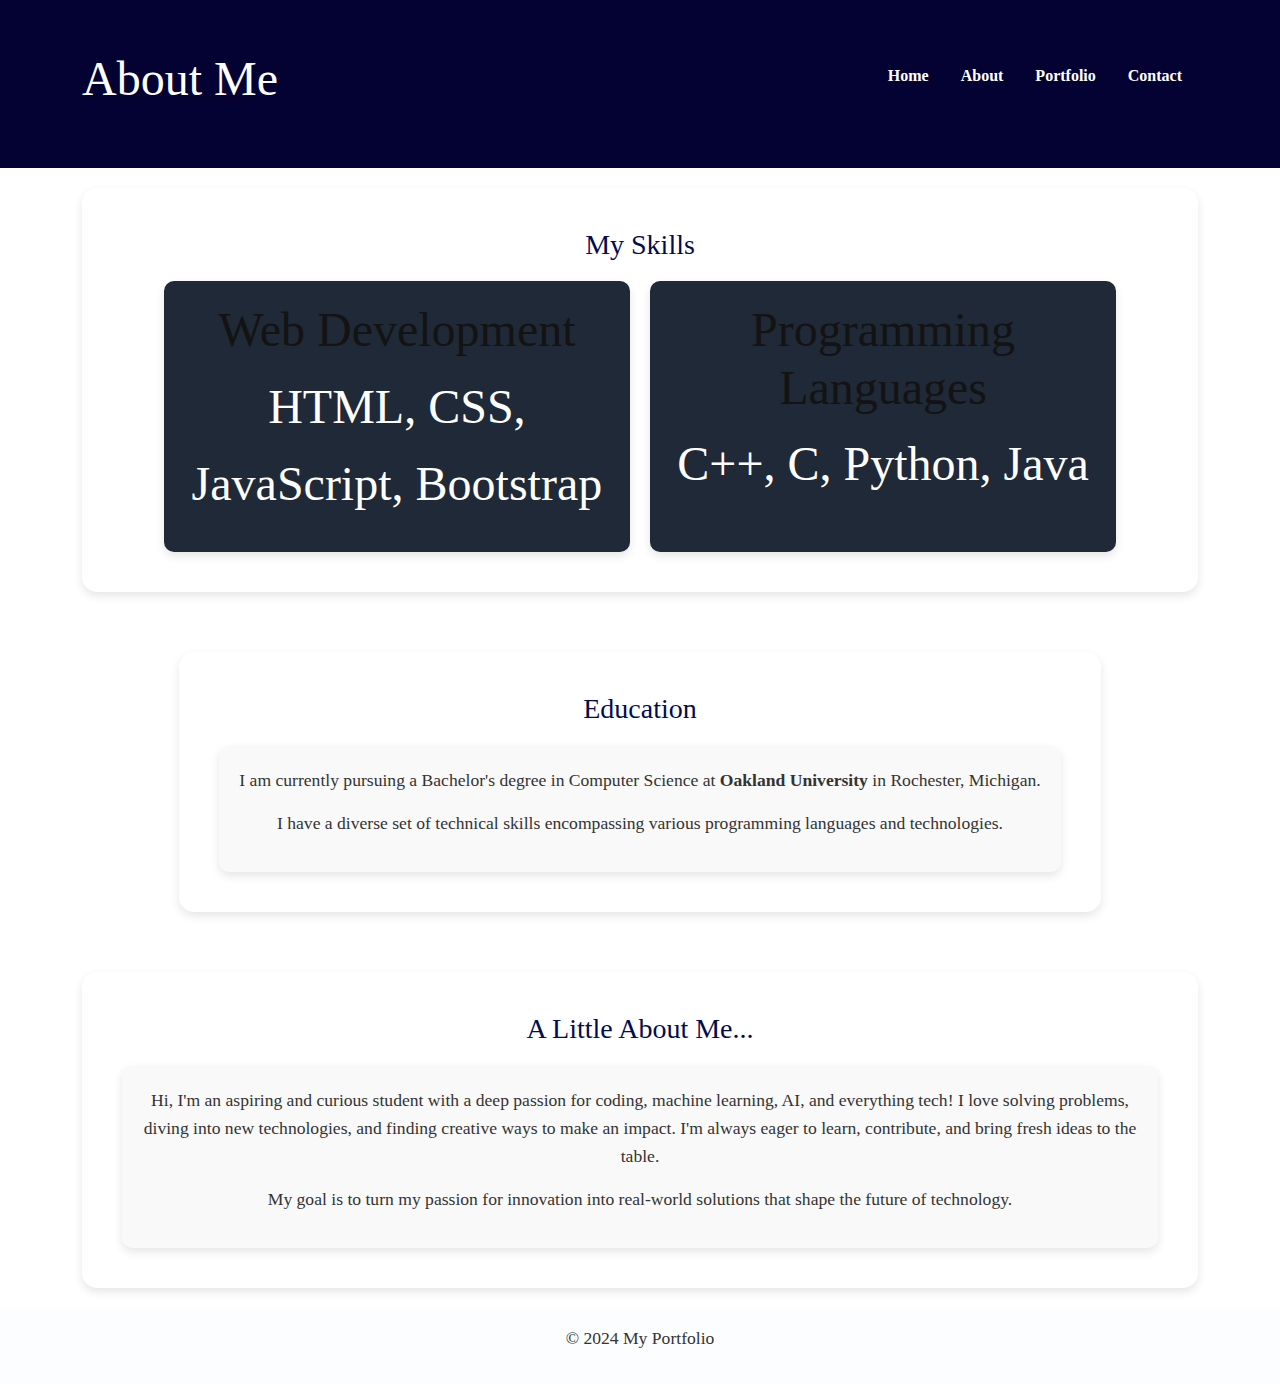
==== about.html @ d3a0ccd5 "code update" ====
<!DOCTYPE html>
<html lang="en">
<head>
    <meta charset="UTF-8">
    <meta name="viewport" content="width=device-width, initial-scale=1.0">
    <title>About Me</title>
    <link href="https://cdn.jsdelivr.net/npm/bootstrap@5.3.0-alpha3/dist/css/bootstrap.min.css" rel="stylesheet">
    <link rel="stylesheet" href="styles.css">
</head>
<body>

    <header class="header">
        <div class="container">
            <h1 class="title">About Me</h1>
            <nav>
                <ul class="nav-links">
                    <li><a href="home.html">Home</a></li>
                    <li><a href="about.html">About</a></li>
                    <li><a href="portfolio.html">Portfolio</a></li>
                    <li><a href="contact.html">Contact</a></li>
                </ul>
            </nav>
        </div>
    </header>

    <main>
        <div class="container">
            
            <section class="skills-section">
                <h2 class="section-title">My Skills</h2>
                <div class="skills-grid">
                    <div class="skill-box">
                        <h1>Web Development</h1>
                        <p class="title">HTML, CSS, JavaScript, Bootstrap</p>
                    </div>
                    <div class="skill-box">
                        <h1>Programming Languages</h1>
                        <p class="title">C++, C, Python, Java</p>
                    </div>
                </div>
            </section>

           
            <section class="education-section">
                <h2 class="section-title">Education</h2>
                <div class="education-box">
                    <p>I am currently pursuing a Bachelor's degree in Computer Science at <strong>Oakland University</strong> in Rochester, Michigan.</p>
                    <p>I have a diverse set of technical skills encompassing various programming languages and technologies.</p>
                </div>
            </section>

           
            <section class="about-me-section">
                <h2 class="section-title">A Little About Me...</h2>
                <div class="about-box">
                    <p>Hi, I'm an aspiring and curious student with a deep passion for coding, machine learning, AI, and everything tech! 
                        I love solving problems, diving into new technologies, and finding creative ways to make an impact. 
                        I'm always eager to learn, contribute, and bring fresh ideas to the table.</p>
                    <p>My goal is to turn my passion for innovation into real-world solutions that shape the future of technology.</p>
                </div>
            </section>
        </div>
    </main>

    <footer class="footer">
        <p>&copy; 2024 My Portfolio</p>
    </footer>

</body>
</html>
---- styles.css ----
body {
    font-family: 'Dancing Script', cursive;
    color: #010d4f;
    margin: 0;
    padding: 0;
    overflow-y: auto; /* Enables vertical scrolling */
}

header, footer {
    background-color: #040133;
    color: #ffffff;
    padding: 50px 0;
    text-align: center;
    
}
header h1 {
    text-align: center;
}
header nav ul {
    list-style: none;
    display: flex;
    justify-content: center;
    padding: 0;
}
header nav ul li {
    margin: 0 1rem;
}
header nav ul li a {
    color: #fff;
    text-decoration: none;
    font-weight: bold;
}
nav ul {
    list-style-type: none;
    padding: 0;
    display: flex;
    justify-content: center;
    /* Add Bootstrap classes */
}

nav ul li {
    margin: 0 15px;
}

nav ul li a {
    color: #fff;
    text-decoration: none;
    font-weight: bold;
}

.hero {
    text-align: center;
    padding: 20px;
    background-color: #f5f5f5;
}

.hero-image {
    max-width: 200%;
    height: auto;
    border-radius: 10px;
}

img {
    max-width: 100%;
    height: auto;
    width: 100px; 
    height: 100px;
}

button {
    background-color: #030345;
    color: #fff;
    padding: 10px 20px;
    border: none;
    border-radius: 5px;
    cursor: pointer;
    transition: background-color 0.3s ease;
    display: block; /* Makes the button take up the full width */
    margin: 0 auto; /* Centers the button */
}
button.btn {
    display: block;
    margin: 2rem auto;
    padding: 0.5rem 2rem;
}
button:hover {
    background-color: #16213e;
}

.projects img, .contact-form label, .contact-form input, .contact-form textarea {
    width: 100%;
    margin-bottom: 15px;
}

.contact-form input, .contact-form textarea {
    padding: 10px;
    border: 1px solid #ccc;
    border-radius: 5px;
}

html, body {
    height: 100%;
}

.info-box {
    padding: 20px;
    background-color: #f9f9f9;
    border-radius: 8px;
    box-shadow: 0px 4px 8px rgba(0, 0, 0, 0.1);
}

.social-links {
    display: flex;
    justify-content: center;
    margin-top: 20px;
}
.social-links a {
    margin-right: 15px;
    font-size: 50px;
    color: #090559;
    transition: color 0.3s ease;
}

.social-links a:hover {
    color: #02274e; /* Change to your desired hover color */
}

.about-me {
    padding: 50px 20px;
    background-color: #f4f4f4; /* Light gray background */
    border-radius: 10px;
    margin: 20px;
    box-shadow: 0px 4px 10px rgba(0, 0, 0, 0.1); /* Subtle shadow */
    display: flex;
    align-items: center;
    justify-content: center;
    gap: 20px; /* Adds spacing between image and text */
    padding: 40px;
}

.container {
    display: flex;
    align-items: center;
    justify-content: space-between;
    gap: 20px;
    flex-wrap: wrap;
}

.right-section {
    flex: 2;
    max-width: 60%;
}

.profile-image {
    max-height: 150px;
    max-width: 200px;
    width: 120px;
    height: 120px;
}

h1 {
    font-size: 3rem;
    margin-bottom: 10px;
    color: #131313; 
    font-family: 'Dancing Script', cursive;;
}

p {
    font-size: 1.1rem;
    line-height: 1.6;
    margin-bottom: 15px;
    color: #333; /* Softer text color */
}
body::-webkit-scrollbar {
    width: 8px;
}
body::-webkit-scrollbar-thumb {
    background-color: #1606f4;
    border-radius: 4px;
}
.social-links a:last-child {
    margin-right: 0;
}
nav ul li a {
    transition: color 0.3s ease;
}
nav ul li a:hover {
    color: #f7f4f1;
}
footer {
    background-color: #fcfdfe;
    color: #fff;
    padding: 1rem 0;
    text-align: center;
}
footer a {
    color: #020b51;
    text-decoration: none;
}
.title {
    font-size: 3rem;
    margin-bottom: 10px;
    color: #fefefe; 
}
.section-title {
    text-align: center;
    font-size: 28px;
    margin-bottom: 20px;
}

.skills-section {
    padding: 40px;
    background-color: #fff;
    margin: 20px auto;
    border-radius: 15px;
    box-shadow: 0px 4px 10px rgba(0, 0, 0, 0.1);
}

.skills-grid {
    display: flex;
    justify-content: center;
    gap: 20px;
}

.skill-box {
    background-color: #1f2937;
    color: white;
    padding: 20px;
    border-radius: 10px;
    width: 45%;
    text-align: center;
    box-shadow: 0px 4px 10px rgba(0, 0, 0, 0.1);
}


.education-section {
    padding: 40px;
    background-color: #fff;
    margin: 20px auto;
    border-radius: 15px;
    box-shadow: 0px 4px 10px rgba(0, 0, 0, 0.1);
}

.education-box {
    background-color: #f9f9f9;
    padding: 20px;
    border-radius: 10px;
    text-align: center;
    box-shadow: 0px 4px 10px rgba(0, 0, 0, 0.1);
}


.about-me-section {
    padding: 40px;
    background-color: #fff;
    margin: 20px auto;
    border-radius: 15px;
    box-shadow: 0px 4px 10px rgba(0, 0, 0, 0.1);
}

.about-box {
    background-color: #f9f9f9;
    padding: 20px;
    border-radius: 10px;
    text-align: center;
    box-shadow: 0px 4px 10px rgba(0, 0, 0, 0.1);
}
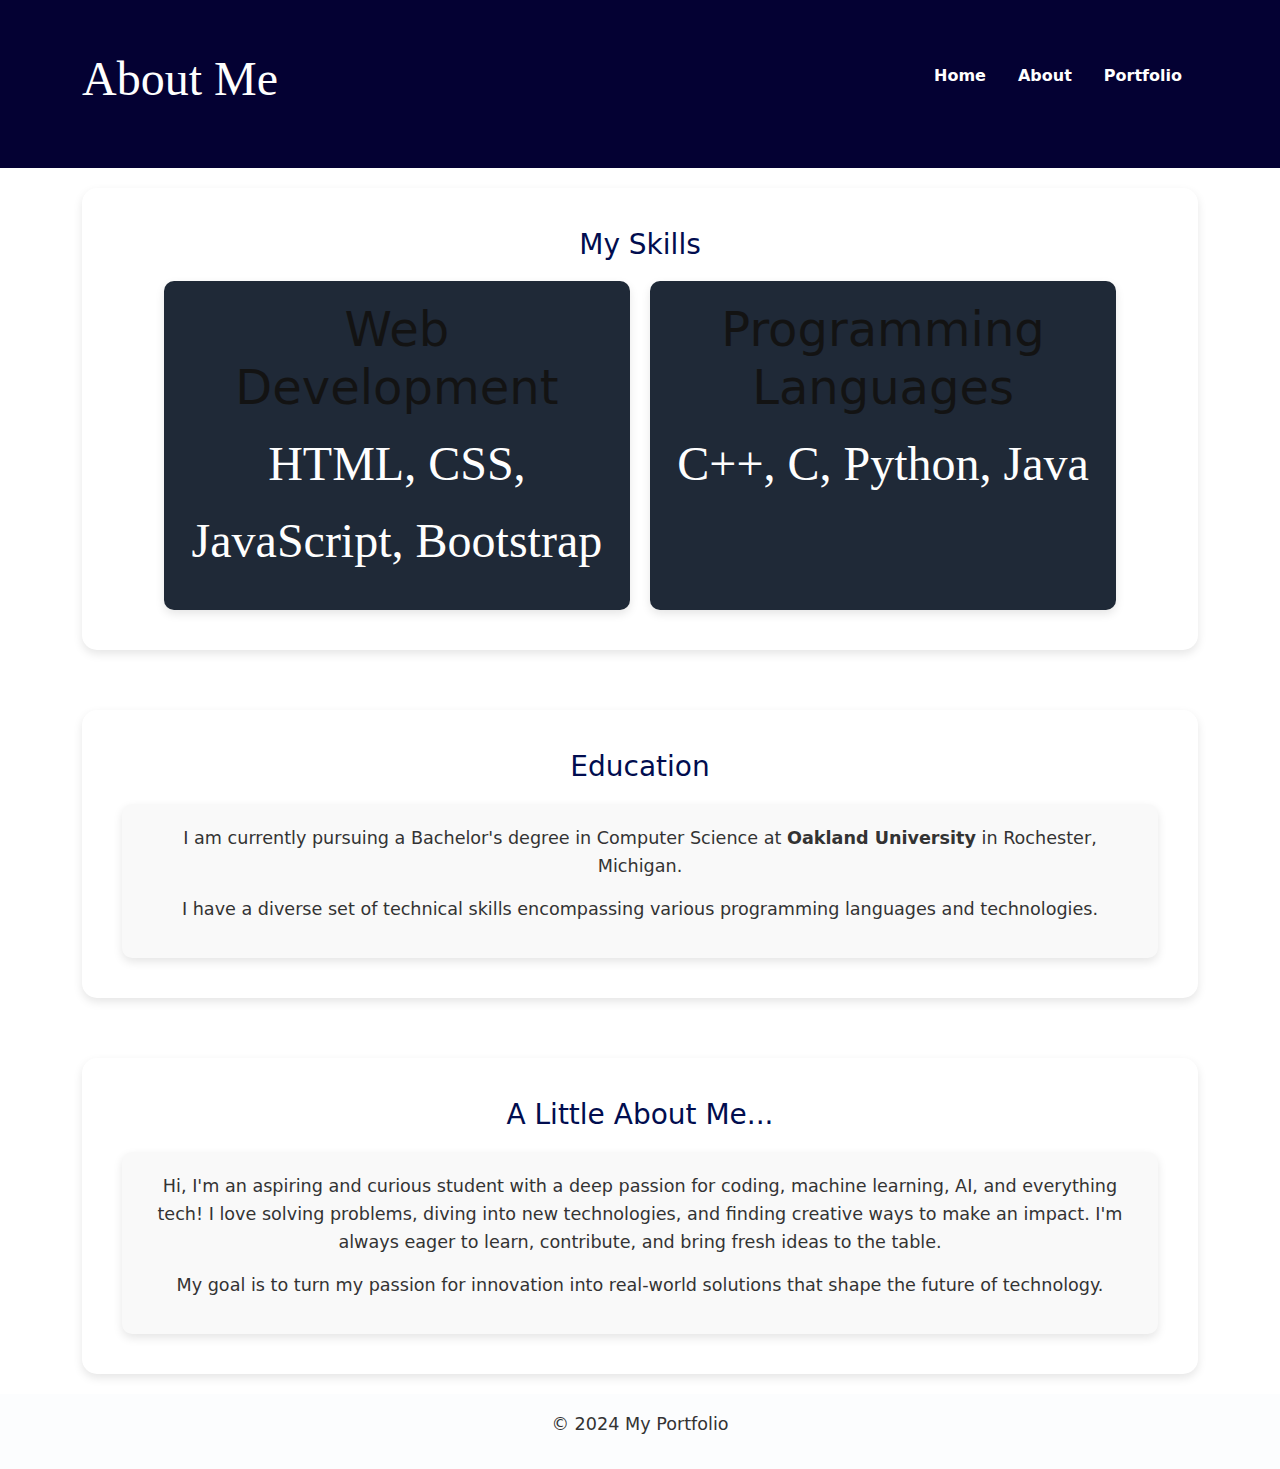
==== commit 3f322ca4: "deleted contact and changed styles" ====
--- a/about.html
+++ b/about.html
@@ -14,10 +14,9 @@
             <h1 class="title">About Me</h1>
             <nav>
                 <ul class="nav-links">
-                    <li><a href="home.html">Home</a></li>
+                    <li><a href="index.html">Home</a></li>
                     <li><a href="about.html">About</a></li>
                     <li><a href="portfolio.html">Portfolio</a></li>
-                    <li><a href="contact.html">Contact</a></li>
                 </ul>
             </nav>
         </div>
--- a/styles.css
+++ b/styles.css
@@ -1,5 +1,4 @@
 body {
-    font-family: 'Dancing Script', cursive;
     color: #010d4f;
     margin: 0;
     padding: 0;
@@ -35,7 +34,7 @@
     padding: 0;
     display: flex;
     justify-content: center;
-    /* Add Bootstrap classes */
+    
 }
 
 nav ul li {
@@ -162,7 +161,7 @@
     font-size: 3rem;
     margin-bottom: 10px;
     color: #131313; 
-    font-family: 'Dancing Script', cursive;;
+
 }
 
 p {
@@ -201,6 +200,10 @@
     font-size: 3rem;
     margin-bottom: 10px;
     color: #fefefe; 
+    font-family: 'Dancing Script', cursive;
+}
+.title2 {
+    font-family: 'Dancing Script', cursive;
 }
 .section-title {
     text-align: center;
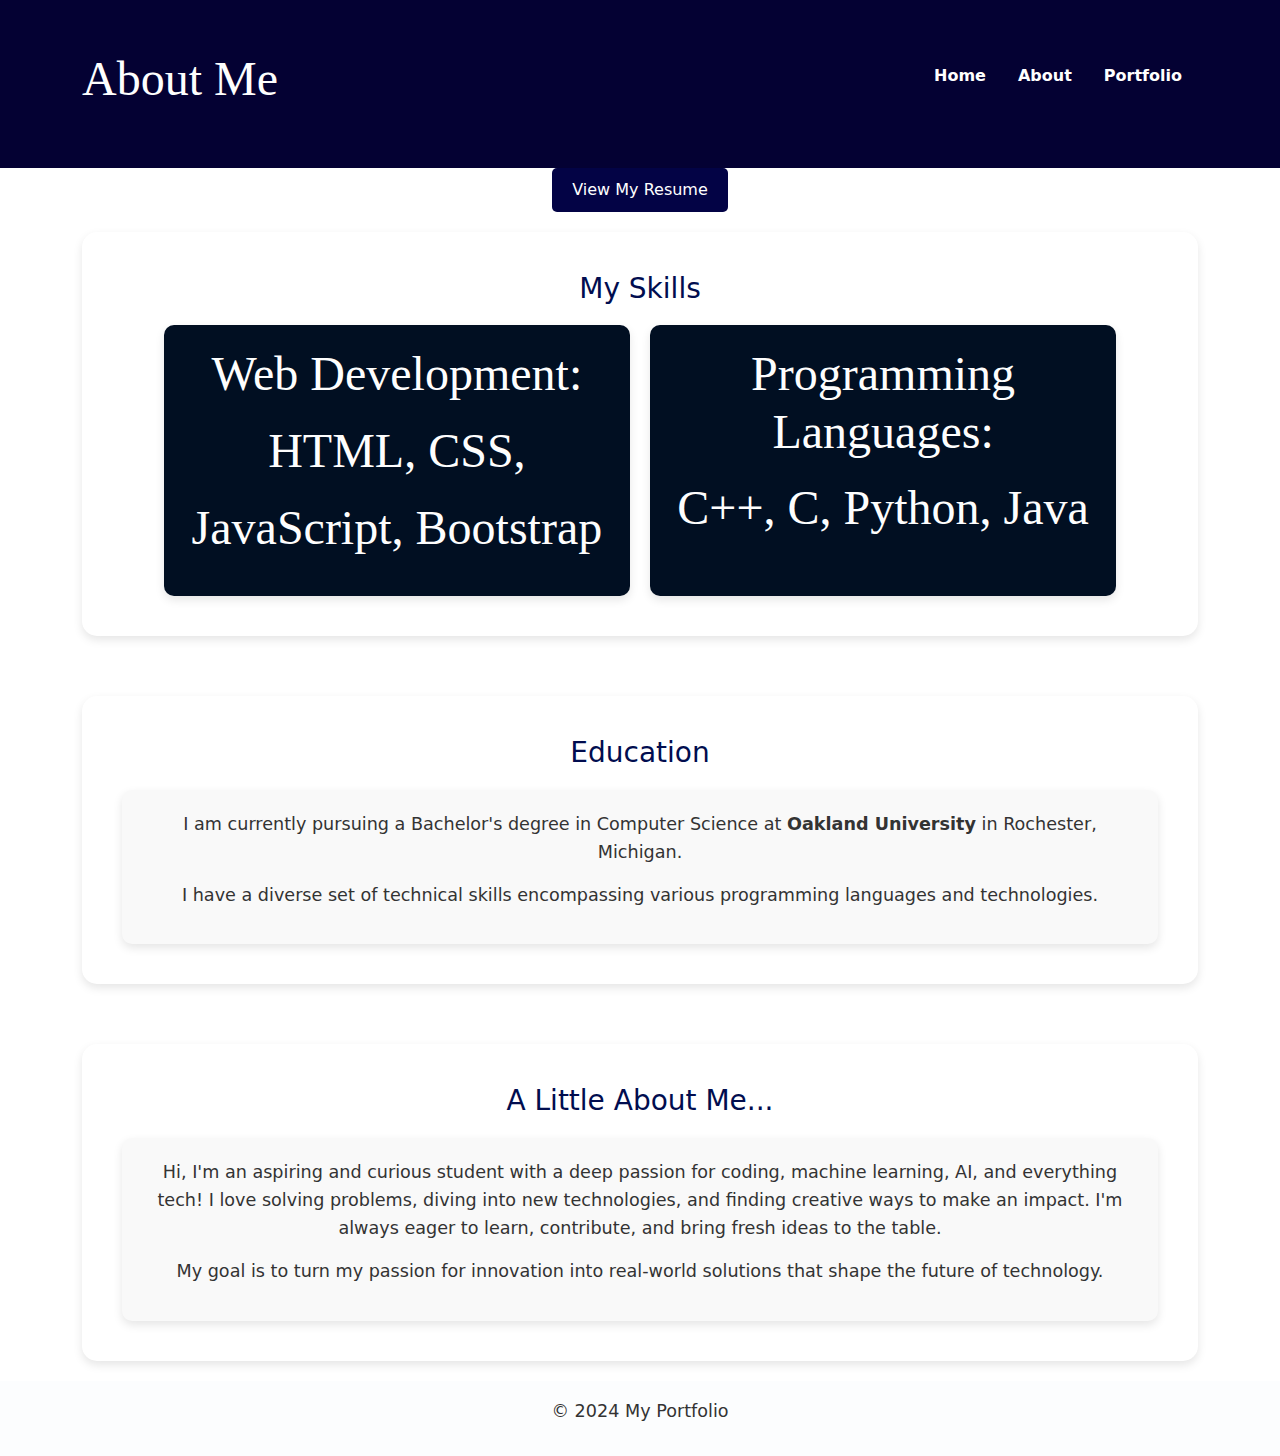
==== commit b28b3a52: "updates pages to look better" ====
--- a/about.html
+++ b/about.html
@@ -23,17 +23,21 @@
     </header>
 
     <main>
+
+        <button onclick="window.open('https://1drv.ms/w/c/d9ae12dbaf416424/ESRkQa_bEq4ggNlHNgAAAAAB0NnZHMNUY2s8Lh5Z4QnEqA?e=HdOSNb', '_blank')">
+            View My Resume
+        </button>
         <div class="container">
             
             <section class="skills-section">
                 <h2 class="section-title">My Skills</h2>
                 <div class="skills-grid">
                     <div class="skill-box">
-                        <h1>Web Development</h1>
+                        <h1 class="title">Web Development:</h1>
                         <p class="title">HTML, CSS, JavaScript, Bootstrap</p>
                     </div>
                     <div class="skill-box">
-                        <h1>Programming Languages</h1>
+                        <h1 class ="title">Programming Languages:</h1>
                         <p class="title">C++, C, Python, Java</p>
                     </div>
                 </div>
--- a/styles.css
+++ b/styles.css
@@ -150,11 +150,11 @@
     max-width: 60%;
 }
 
-.profile-image {
-    max-height: 150px;
-    max-width: 200px;
-    width: 120px;
-    height: 120px;
+img {
+    max-height: 1000px; /* Increase the maximum height */
+    max-width: 1000px; /* Increase the maximum width */
+    width: 400px; /* Set a larger width */
+    height: 400px; /* Set a larger height */
 }
 
 h1 {
@@ -226,8 +226,8 @@
 }
 
 .skill-box {
-    background-color: #1f2937;
-    color: white;
+    background-color: #010f22;
+    color: rgb(245, 237, 237);
     padding: 20px;
     border-radius: 10px;
     width: 45%;
